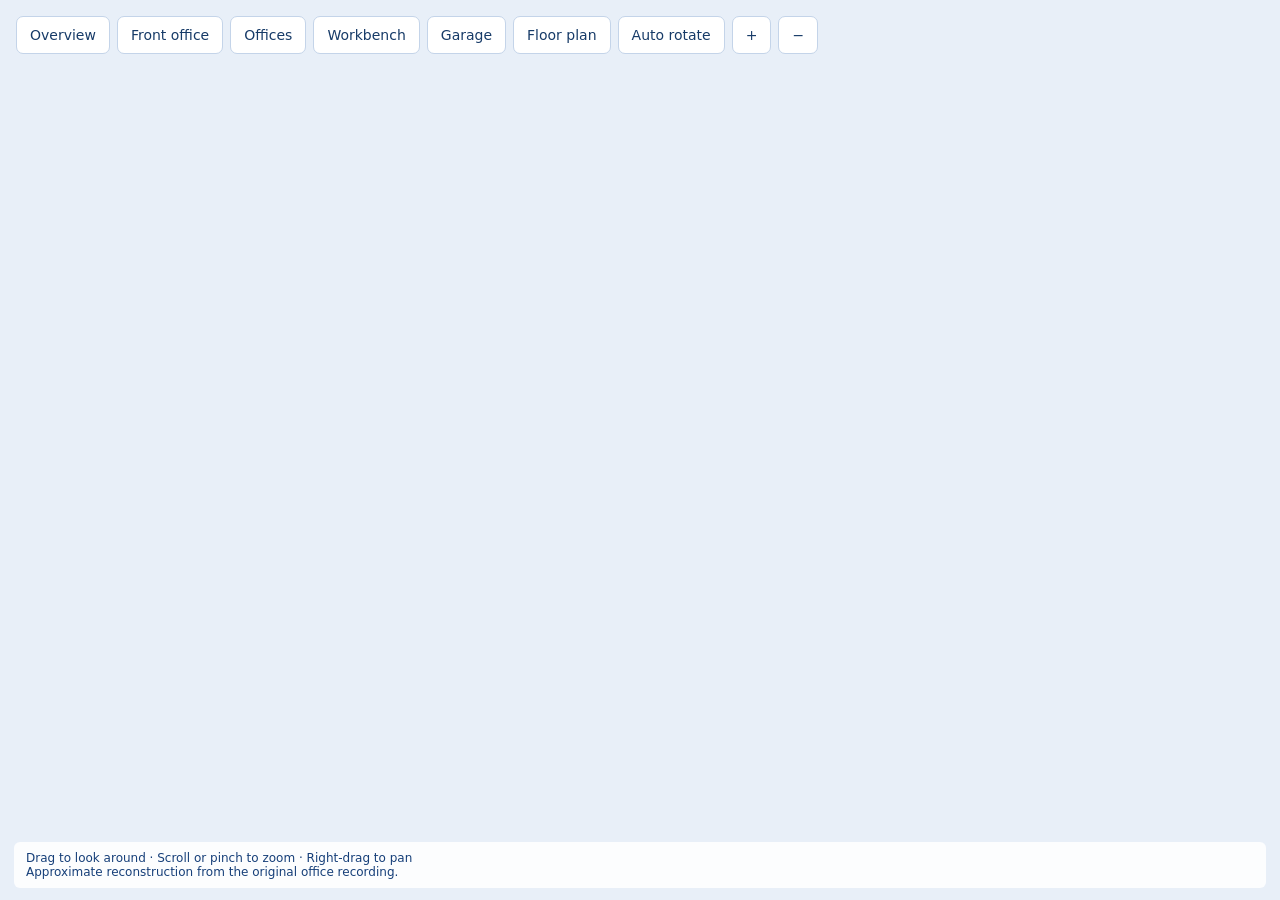
==== office-3d.html @ babab0ae "Add files via upload" ====
<!doctype html><html lang="en"><head><meta charset="utf-8"><meta name="viewport" content="width=device-width,initial-scale=1"><title>Office design · Interactive 3D</title><style>*{box-sizing:border-box}body{margin:0;font:14px system-ui;color:#163f79;background:#e8eff8}#view{height:100vh;min-height:440px;position:relative}canvas{display:block;width:100%;height:100%;touch-action:none}.toolbar{position:absolute;top:16px;left:16px;right:16px;display:flex;flex-wrap:wrap;gap:7px;z-index:1}button{border:1px solid #c4d4e9;background:#fff;color:#173b68;border-radius:7px;padding:10px 13px;font:inherit;cursor:pointer}button:hover,button[aria-pressed=true]{background:#163f79;color:white}button:focus-visible{outline:3px solid #3c85df;outline-offset:2px}.hint{position:absolute;bottom:12px;left:14px;right:14px;margin:0;background:#ffffffde;border-radius:6px;padding:9px 12px;pointer-events:none;font-size:12px}#error{position:absolute;top:45%;left:10%;right:10%;text-align:center}#error[hidden]{display:none}</style><script type="importmap">{"imports":{"three":"./vendor/three.module.js"}}</script></head><body><div id="view"><div class="toolbar" aria-label="3D view controls"><button data-view="overview">Overview</button><button data-view="front">Front office</button><button data-view="offices">Offices</button><button data-view="workbench">Workbench</button><button data-view="garage">Garage</button><button data-view="top">Floor plan</button><button id="rotate" aria-pressed="false">Auto rotate</button><button id="zoom-in" aria-label="Zoom in">+</button><button id="zoom-out" aria-label="Zoom out">−</button></div><p id="error" hidden>3D is unavailable in this browser. Try a browser with WebGL enabled.</p><p class="hint">Drag to look around · Scroll or pinch to zoom · Right-drag to pan<br>Approximate reconstruction from the original office recording.</p></div><script type="module" src="office-3d.js"></script></body></html>
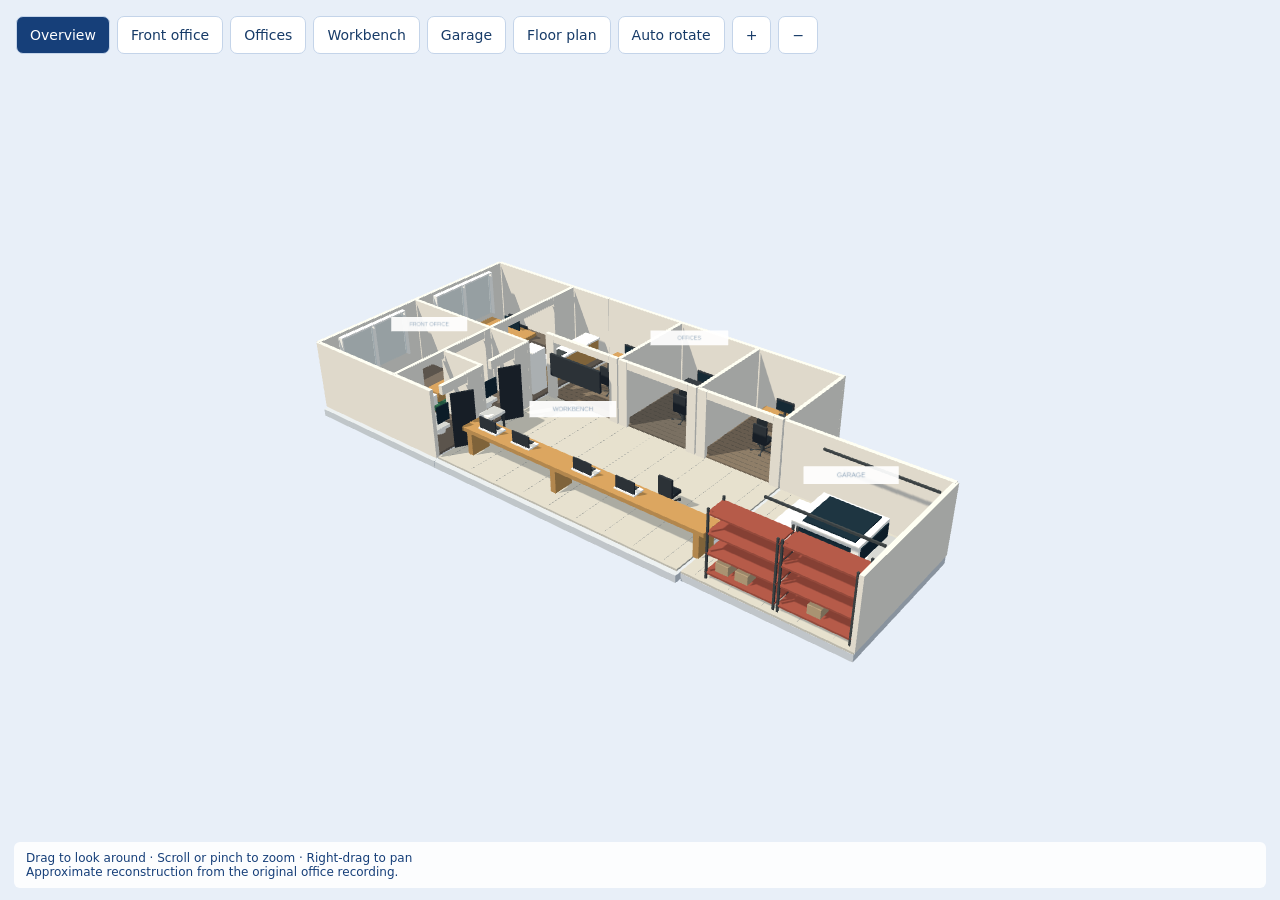
==== commit e3ea400c: "Refresh cached office renderer after restoring script" ====
--- a/office-3d.html
+++ b/office-3d.html
@@ -1 +1 @@
-<!doctype html><html lang="en"><head><meta charset="utf-8"><meta name="viewport" content="width=device-width,initial-scale=1"><title>Office design · Interactive 3D</title><style>*{box-sizing:border-box}body{margin:0;font:14px system-ui;color:#163f79;background:#e8eff8}#view{height:100vh;min-height:440px;position:relative}canvas{display:block;width:100%;height:100%;touch-action:none}.toolbar{position:absolute;top:16px;left:16px;right:16px;display:flex;flex-wrap:wrap;gap:7px;z-index:1}button{border:1px solid #c4d4e9;background:#fff;color:#173b68;border-radius:7px;padding:10px 13px;font:inherit;cursor:pointer}button:hover,button[aria-pressed=true]{background:#163f79;color:white}button:focus-visible{outline:3px solid #3c85df;outline-offset:2px}.hint{position:absolute;bottom:12px;left:14px;right:14px;margin:0;background:#ffffffde;border-radius:6px;padding:9px 12px;pointer-events:none;font-size:12px}#error{position:absolute;top:45%;left:10%;right:10%;text-align:center}#error[hidden]{display:none}</style><script type="importmap">{"imports":{"three":"./vendor/three.module.js"}}</script></head><body><div id="view"><div class="toolbar" aria-label="3D view controls"><button data-view="overview">Overview</button><button data-view="front">Front office</button><button data-view="offices">Offices</button><button data-view="workbench">Workbench</button><button data-view="garage">Garage</button><button data-view="top">Floor plan</button><button id="rotate" aria-pressed="false">Auto rotate</button><button id="zoom-in" aria-label="Zoom in">+</button><button id="zoom-out" aria-label="Zoom out">−</button></div><p id="error" hidden>3D is unavailable in this browser. Try a browser with WebGL enabled.</p><p class="hint">Drag to look around · Scroll or pinch to zoom · Right-drag to pan<br>Approximate reconstruction from the original office recording.</p></div><script type="module" src="office-3d.js"></script></body></html>
+<!doctype html><html lang="en"><head><meta charset="utf-8"><meta name="viewport" content="width=device-width,initial-scale=1"><title>Office design · Interactive 3D</title><style>*{box-sizing:border-box}body{margin:0;font:14px system-ui;color:#163f79;background:#e8eff8}#view{height:100vh;min-height:440px;position:relative}canvas{display:block;width:100%;height:100%;touch-action:none}.toolbar{position:absolute;top:16px;left:16px;right:16px;display:flex;flex-wrap:wrap;gap:7px;z-index:1}button{border:1px solid #c4d4e9;background:#fff;color:#173b68;border-radius:7px;padding:10px 13px;font:inherit;cursor:pointer}button:hover,button[aria-pressed=true]{background:#163f79;color:white}button:focus-visible{outline:3px solid #3c85df;outline-offset:2px}.hint{position:absolute;bottom:12px;left:14px;right:14px;margin:0;background:#ffffffde;border-radius:6px;padding:9px 12px;pointer-events:none;font-size:12px}#error{position:absolute;top:45%;left:10%;right:10%;text-align:center}#error[hidden]{display:none}</style><script type="importmap">{"imports":{"three":"./three.module.js"}}</script></head><body><div id="view"><div class="toolbar" aria-label="3D view controls"><button data-view="overview">Overview</button><button data-view="front">Front office</button><button data-view="offices">Offices</button><button data-view="workbench">Workbench</button><button data-view="garage">Garage</button><button data-view="top">Floor plan</button><button id="rotate" aria-pressed="false">Auto rotate</button><button id="zoom-in" aria-label="Zoom in">+</button><button id="zoom-out" aria-label="Zoom out">−</button></div><p id="error" hidden>3D is unavailable in this browser. Try a browser with WebGL enabled.</p><p class="hint">Drag to look around · Scroll or pinch to zoom · Right-drag to pan<br>Approximate reconstruction from the original office recording.</p></div><script type="module" src="office-3d.js?v=complete-2"></script></body></html>
